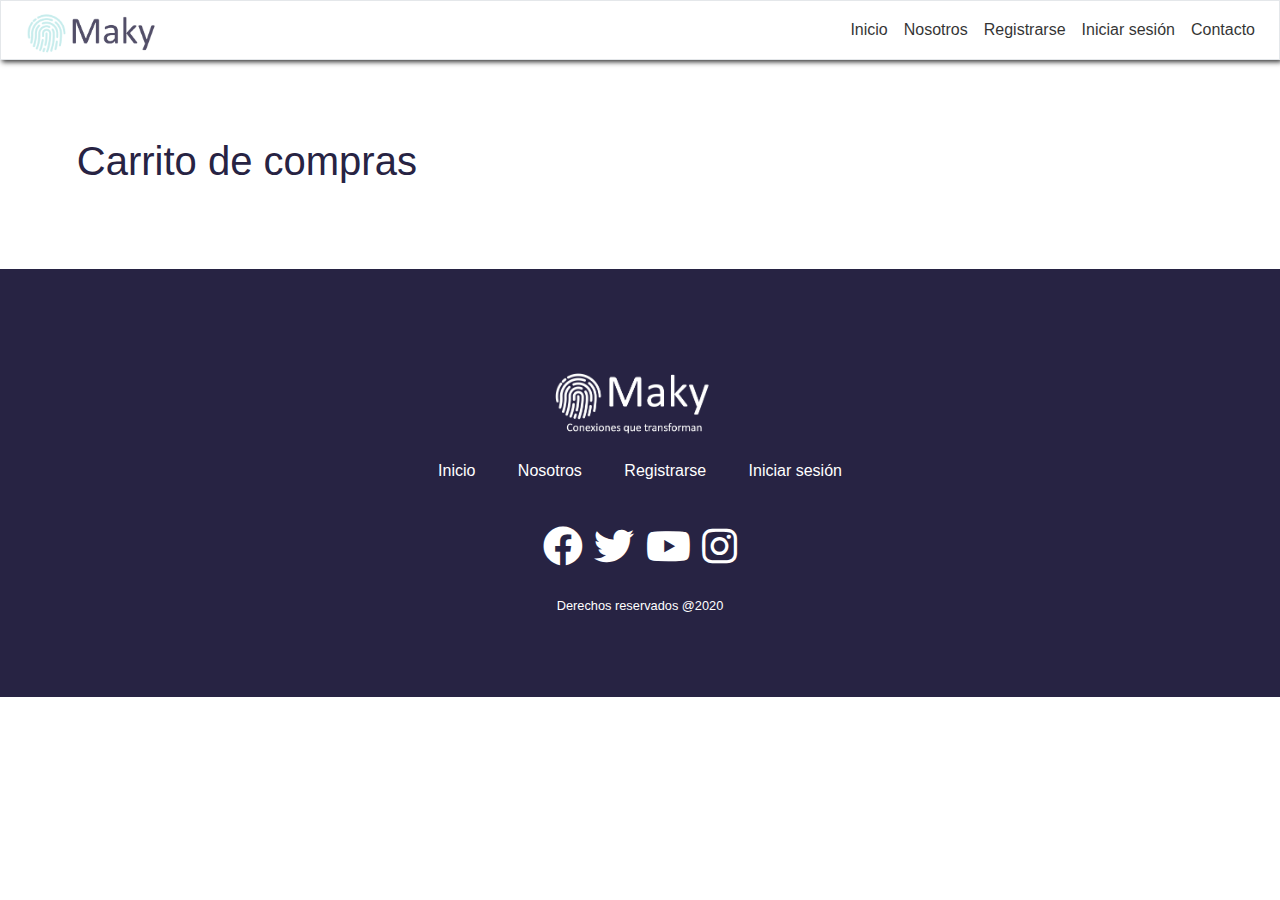
==== cart.html @ 9ec980ee "cambios 15:14" ====
<!DOCTYPE html>
<html lang="en">

<head>
    <meta charset="UTF-8">
    <meta name="viewport" content="width=device-width, initial-scale=1.0">
    <link rel="icon" type="image/gif" href="./assets/Logo/ilustracion_Color.png" size="16x16">
    <title>Carrito </title>
    <link rel="stylesheet" href="./assets/css/carrito.css">
    <link href="assets/css/header.css" rel="stylesheet" />
    <link href="assets/css/main.css" rel="stylesheet" />
    <link href="assets/css/footer.css" rel="stylesheet" />
    <link rel="stylesheet" href="https://use.fontawesome.com/releases/v5.14.0/css/all.css">

    <link rel="stylesheet" href="https://stackpath.bootstrapcdn.com/bootstrap/4.5.2/css/bootstrap.min.css"
        integrity="sha384-JcKb8q3iqJ61gNV9KGb8thSsNjpSL0n8PARn9HuZOnIxN0hoP+VmmDGMN5t9UJ0Z" crossorigin="anonymous">
</head>

<body>

    <!----------------------------- Inicio cabecera ------------------------------------->
    <header class="header">
        <nav class="navbar navbar-expand-lg navbar-light border border-bottom">
            <a class="navbar-brand" href="#">
                <img src="./assets/Logo/logoNavBar.png" alt="Logo Maki" id="navBarLogo">
            </a>
            <button class="navbar-toggler" type="button" data-toggle="collapse" data-target="#navbarSupportedContent"
                aria-controls="navbarSupportedContent" aria-expanded="false" aria-label="Toggle navigation">
                <span class="navbar-toggler-icon bg-light"></span>
            </button>

            <div class="collapse navbar-collapse" id="navbarSupportedContent">
                <ul class="navbar-nav ml-auto">
                    <li class="nav-item">
                        <a class="nav-link" href="index.html">Inicio</a>
                    </li>
                    <li class="nav-item">
                        <a class="nav-link" href="#">Nosotros</a>
                    </li>
                    <li class="nav-item">
                        <a class="nav-link" href="#">Registrarse</a>
                    </li>
                    <li class="nav-item">
                        <a class="nav-link" href="#">Iniciar sesión</a>
                    </li>
                    <li class="nav-item">
                        <a class="nav-link" href="#footer">Contacto</a>
                    </li>
                </ul>
            </div>
        </nav>
    </header>

    <!------------------------------- Fin cabecera -------------------------------------->

    <!-------------------------------- Inicio Main  ------------------------------------->
    <main>

        <!-------------------------------- Carrito ------------------------------------->

        <h1 class="h1 headerText">Carrito de compras</h1>
        <!-------------------------------- Carrito------------------------------------->

    </main>
    <!-------------------------------- Fin Main  ------------------------------------->

    <!------------------------------ Inicio Footer ----------------------------------->
    <footer id="footer" class="footer my-5">
        <div class="container">
            <img src="./assets/Logo/logoMakyBlanco.png" alt="logo" class="logo-brand" height="100px" width="auto">
            <ul class="list-inline">
                <li class="list-inline-item footer-menu"><a href="index.html"> Inicio</a></li>
                <li class="list-inline-item footer-menu"><a href="#"> Nosotros </a></li>
                <li class="list-inline-item footer-menu"><a href="#"> Registrarse</a></li>
                <li class="list-inline-item footer-menu"><a href="#"> Iniciar sesión</a></li>
            </ul>
            <ul class="list-unstyled list-inline mt-4">
                <li class="footer-icon">
                    <a href="#"><i class="fab fa-facebook"></i></a>
                    <a href="#"><i class="fab fa-twitter"></i></a>
                    <a href="#"><i class="fab fa-youtube"></i></a>
                    <a href="#"><i class="fab fa-instagram"></i></a>
                </li>
            </ul>
            <small>
                Derechos reservados @2020
            </small>
        </div>
    </footer>
    <!------------------------------ Inicio Footer ----------------------------------->


    <script src="https://code.jquery.com/jquery-3.5.1.slim.min.js"
        integrity="sha384-DfXdz2htPH0lsSSs5nCTpuj/zy4C+OGpamoFVy38MVBnE+IbbVYUew+OrCXaRkfj" crossorigin="anonymous">
        </script>
    <script src="https://cdn.jsdelivr.net/npm/popper.js@1.16.1/dist/umd/popper.min.js"
        integrity="sha384-9/reFTGAW83EW2RDu2S0VKaIzap3H66lZH81PoYlFhbGU+6BZp6G7niu735Sk7lN" crossorigin="anonymous">
        </script>
    <script src="https://stackpath.bootstrapcdn.com/bootstrap/4.5.2/js/bootstrap.min.js"
        integrity="sha384-B4gt1jrGC7Jh4AgTPSdUtOBvfO8shuf57BaghqFfPlYxofvL8/KUEfYiJOMMV+rV" crossorigin="anonymous">
        </script>
</body>



</html>
---- assets/css/carrito.css ----
.headerText {
  color: #272343 !important; }

/*# sourceMappingURL=carrito.css.map */
---- assets/css/header.css ----
body{
    height: 100%;
    margin: 0;
    padding: 0;
    box-sizing: border-box;
}

.navbar{
    box-shadow: 2px 2px 5px #000;
    opacity: 0.8;
}
.navbar-nav a{
    color: #000000 !important;
}

.navbar a:hover{
    background-color: #E3F6F5;
}


.navbar-toggler{
    font-size: 30px; 
}
.navbar-toggler:focus{
    outline: none;
}

#navBarLogo{
       height: 80px;
            width: auto;
           object-fit: cover;
           margin: -20px -20px -30px 0px;
}
---- assets/css/main.css ----
@import url('https://fonts.googleapis.com/css?family=Numans');

* {
    margin: 0;
    padding: 0;
    font-family: 'Segoe UI', Tahoma, Geneva, Verdana, sans-serif;
    box-sizing: border-box;
    margin: 0px;
}
main {
    margin: 4vw;
    padding: 2vw;
}
ul{
    color: white;
}

/*Estilos del POP-UP del LOGIN*/
.container{
height: auto;
align-content: center;
}


.card2{
height: 370px;
margin-top: auto;
margin-bottom: auto;
width: 275px;
background-color: rgba(0, 0, 0, 0.329) !important;
}

.social_icon span{
font-size: 45px;
margin-left: 10px;
color: #FFC312;
}

.social_icon span:hover{
color: white;
cursor: pointer;
}

.card-header h3{
color: white;
}

.social_icon{
position: absolute;
right: 70px;
top: -10px;
}

.input-group-prepend span{
width: 50px;
background-color: #FFC312;
color: black;
border:0 !important;
}

input:focus{
outline: 0 0 0 0  !important;
box-shadow: 0 0 0 0 !important;

}

.remember{
color: white;
}

.remember input
{
width: 20px;
height: 20px;
margin-left: 15px;
margin-right: 5px;
}

.login_btn{
color: black;
background-color: #FFC312;
width: 100px;
}

.login_btn:hover{
color: black;
background-color: white;
}

.links{
color: white;
}

.links a{
margin-left: 4px;
}
---- assets/css/footer.css ----
body{
    height: 100%;
    margin: 0;
    padding: 0;
    box-sizing: border-box;
}
/***********Footer**************/


.footer img{
    cursor: pointer;
}
.footer{
    background: #272343 !important;
    padding: 80px 0;
    text-align: center;
    color: #fff;
}

    .footer .list-inline a{
        color: #fff;
        text-decoration: none;
    }
    .footer .list-inline a:hover{
        color: #1a1a1a;
        background-color: #BAE8E8;
    }

    .footer .list-inline .list-inline-item{
        padding: 10px 15px;
    }
    
    .footer-icon{
        font-size: 40px;
        margin:0px 20px;
    }    
    .footer-icon a .fab{
        background-color: #272343;
    }
    .footer-icon a .fab:hover{
        background-color: #fff;
        color: #272343;
    }
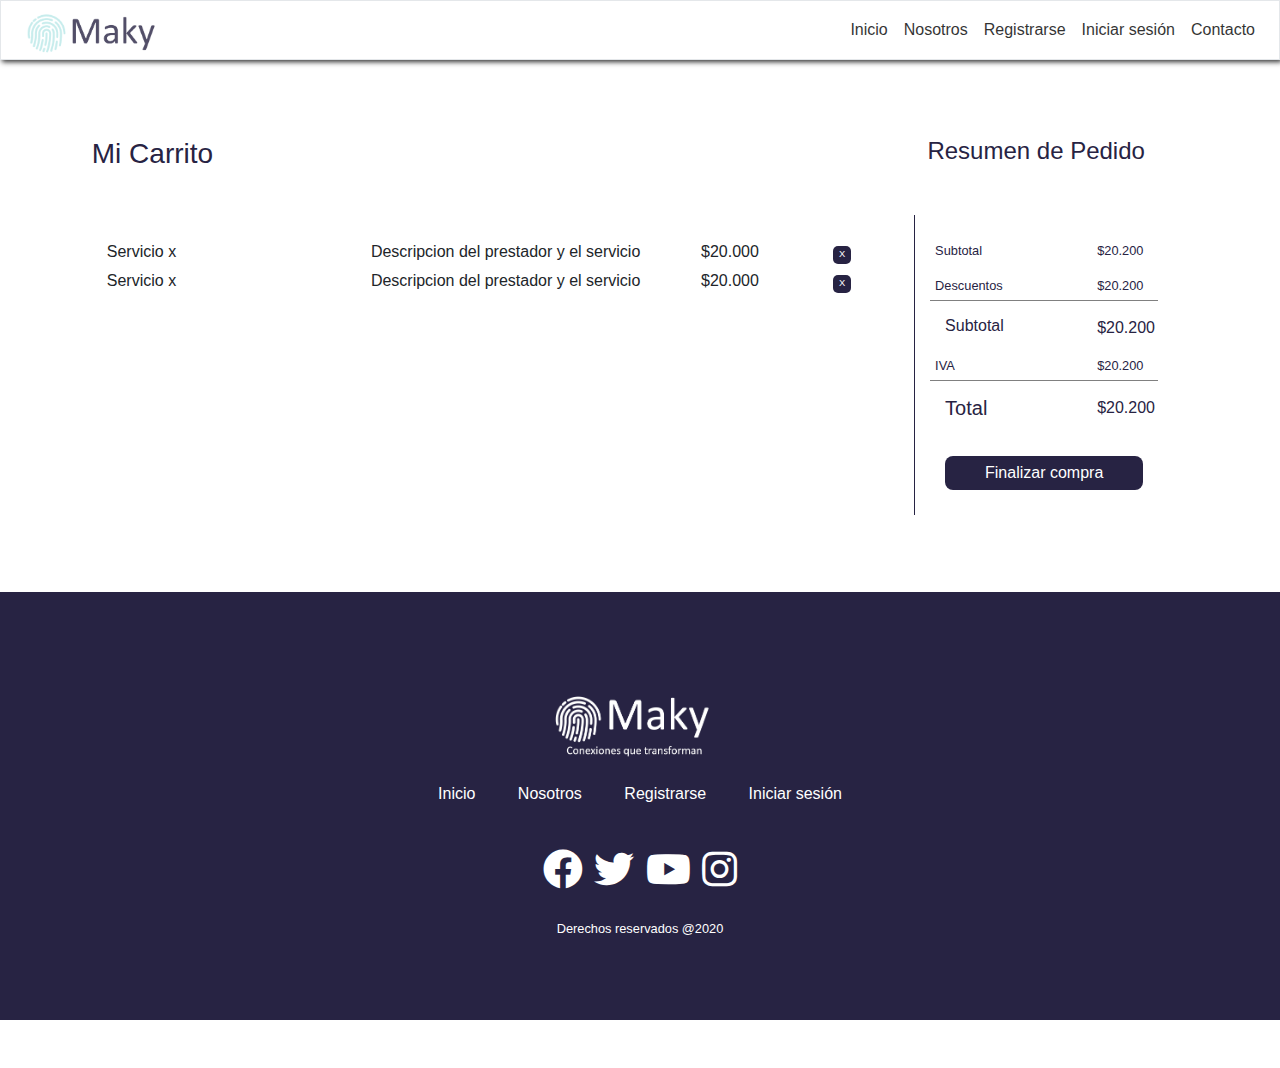
==== commit 3073c6a1: "diseño carrito de compras terminado" ====
--- a/cart.html
+++ b/cart.html
@@ -4,7 +4,7 @@
 <head>
     <meta charset="UTF-8">
     <meta name="viewport" content="width=device-width, initial-scale=1.0">
-    <link rel="icon" type="image/gif" href="./assets/Logo/ilustracion_Color.png" size="16x16">
+    <link rel="icon" type="image/gif" href="./assets/Logo/Favicon.png">
     <title>Carrito </title>
     <link rel="stylesheet" href="./assets/css/carrito.css">
     <link href="assets/css/header.css" rel="stylesheet" />
@@ -58,7 +58,80 @@
 
         <!-------------------------------- Carrito ------------------------------------->
 
-        <h1 class="h1 headerText">Carrito de compras</h1>
+ 
+        <div class="container-fluid row">
+            <div id="principal" class=" col-md-9">
+                <h2 class="h3 myText" id="titulo1">Mi Carrito</h2>
+                <div class="container serviceslist">
+                    <div class="row servicioEnLista">
+                        <div class="col-9 col-md-4">
+                            Servicio x
+                        </div>
+                        <div class="col-5 d-none d-md-inline">
+                            Descripcion del prestador y el servicio
+                        </div>
+                        <div class="col-2">
+                            $20.000
+                        </div>
+                        <div class="col-1">
+                            <button class="deleteItem">X</button>
+                        </div>
+                    </div>
+                    <div class="row servicioEnLista">
+                        <div class="col-9 col-md-4">
+                            Servicio x
+                        </div>
+                        <div class="col-5 d-none d-md-inline">
+                            Descripcion del prestador y el servicio
+                        </div>
+                        <div class="col-2">
+                            $20.000
+                        </div>
+                        <div class="col-1">
+                            <button class="deleteItem ">X</button>
+                        </div>
+                    </div>
+                </div>
+            </div>
+            
+            <aside class=" col-md-3" >
+                <h2 class="h4 text-center myText" id="titulo2">Resumen de Pedido</h2>
+                <div id="cartSummary" class="myText container">
+                    <div class="row">
+                        <p class="myText mylist small col-8">Subtotal</p>
+                        <p class="myText  small col-4">$20.200</p>
+                    </div>
+                    <div class="row lastInList">
+                        <p class="myText mylist small col-8">Descuentos</p>
+                        <p class="myText small col-4">$20.200</p>
+
+                    </div>
+            
+                    <div class="row firstInList">
+                        <h4 class="h6 myText col-8"> Subtotal</h4>
+                        <p class="myText  col-4">$20.200</p>
+                    </div>
+                    <div class="row lastInList">
+                        <p class="myText mylist small col-8">IVA</p>
+                        <p class="myText  small  col-4 ">$20.200</p>
+                    </div>
+                    <div class="row firstInList">
+                        <h4 class="h5 myText col-8"> Total</h4>
+                        <p class="myText   col-4">$20.200</p>
+                    </div>
+                    
+                    
+                    
+                    
+                    
+                    
+                    
+                    <button class="justify-content-center" id="checkOutbtn"> Finalizar compra</button>
+                </div>
+                
+            </aside>
+    </div>
+
         <!-------------------------------- Carrito------------------------------------->
 
     </main>
--- a/assets/css/carrito.css
+++ b/assets/css/carrito.css
@@ -1,4 +1,54 @@
-.headerText {
+.myText {
   color: #272343 !important; }
 
+#titulo1, #titulo2 {
+  margin-bottom: 30px; }
+
+@media screen and (max-width: 1100px) {
+  #titulo1, #titulo2 {
+    margin-bottom: 0px; } }
+.deleteItem {
+  width: 18px;
+  height: 18px;
+  background-color: #272343;
+  color: white;
+  border-radius: 5px;
+  border: none;
+  font-size: 7pt; }
+
+.servicioEnLista {
+  margin-top: 5px; }
+
+.serviceslist {
+  padding-top: 35px; }
+
+aside h2 {
+  padding-bottom: 20px; }
+aside .mylist {
+  padding-left: 5px; }
+
+#checkOutbtn {
+  background-color: #272343;
+  color: white;
+  padding: 5px 20px 5px 20px;
+  border-radius: 8px;
+  border: none;
+  margin-top: 20px;
+  width: 100%;
+  font-weight: 100; }
+
+#cartSummary {
+  border-left: #272343 0.5px solid;
+  height: 300px;
+  padding-left: 30px; }
+  #cartSummary .lastInList {
+    border-bottom: gray 0.5px solid;
+    height: 25px; }
+  #cartSummary .firstInList {
+    padding-top: 15px; }
+
+@media screen and (max-width: 766px) {
+  #cartSummary {
+    border: none; } }
+
 /*# sourceMappingURL=carrito.css.map */
--- a/assets/css/main.css
+++ b/assets/css/main.css
@@ -23,11 +23,11 @@
 
 
 .card2{
-height: 370px;
 margin-top: auto;
 margin-bottom: auto;
 width: 275px;
 background-color: rgba(0, 0, 0, 0.329) !important;
+z-index: 2;
 }
 
 .social_icon span{
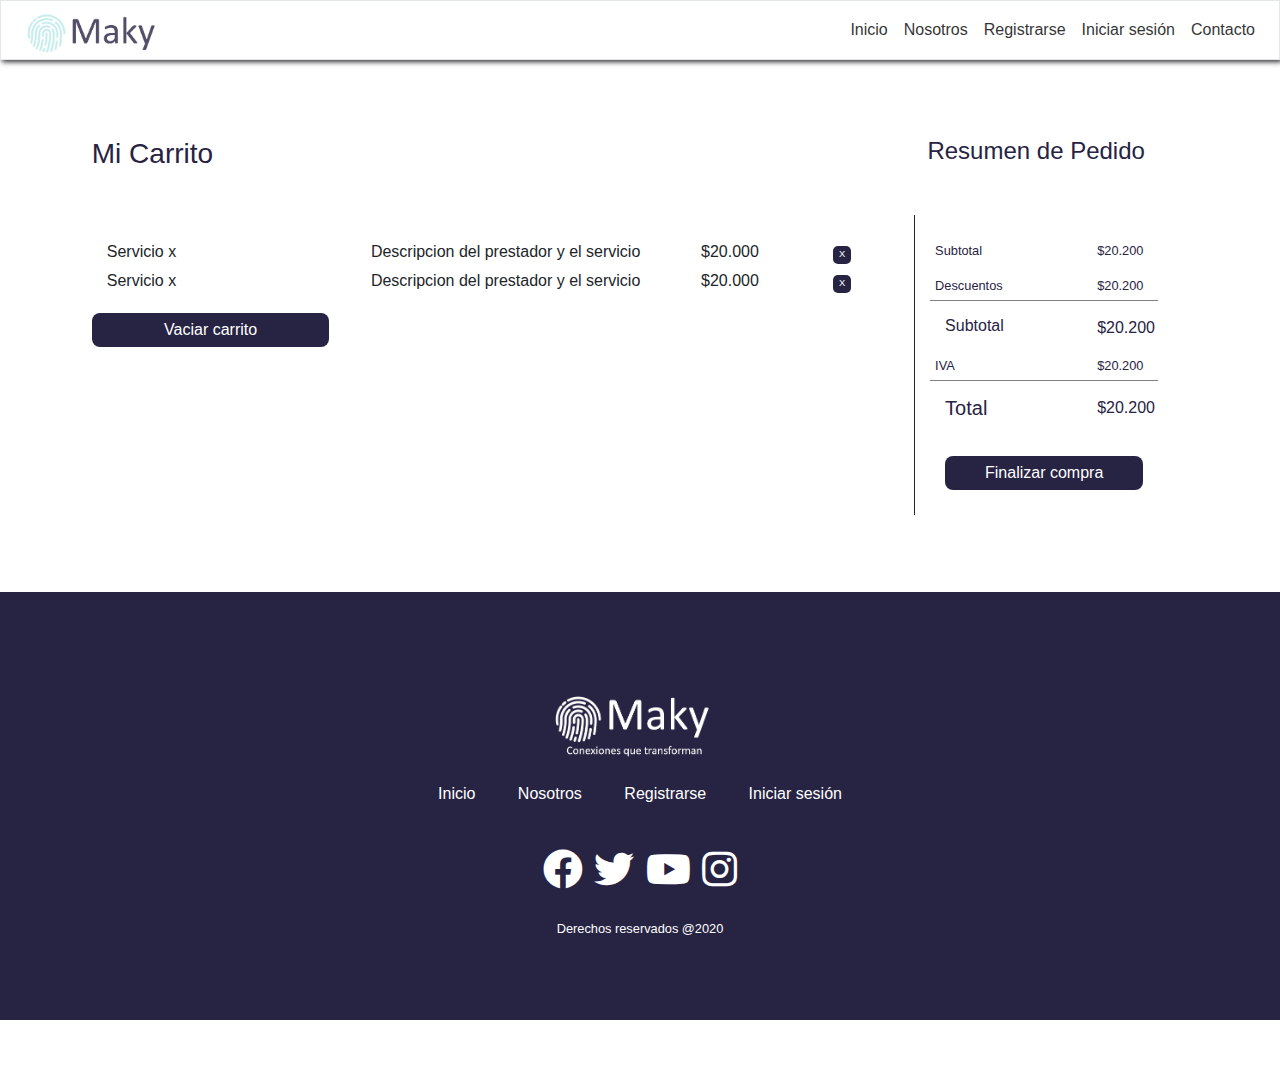
==== commit b3495393: "adjustments to cart design" ====
--- a/cart.html
+++ b/cart.html
@@ -58,11 +58,18 @@
 
         <!-------------------------------- Carrito ------------------------------------->
 
- 
+
         <div class="container-fluid row">
+
             <div id="principal" class=" col-md-9">
                 <h2 class="h3 myText" id="titulo1">Mi Carrito</h2>
-                <div class="container serviceslist">
+                <div class="d-none " id="emptyCart">
+                    <img src="./assets/img/sad.png" alt="" width="100px" height="auto">
+                    <p>El carrito está vacío</p>
+                    
+                    <a href="index.html">Seguir comprando</a>
+                </div>
+                <div class="container serviceslist" id="cartItems">
                     <div class="row servicioEnLista">
                         <div class="col-9 col-md-4">
                             Servicio x
@@ -92,9 +99,10 @@
                         </div>
                     </div>
                 </div>
+                <button class="justify-content-center" id="clearCart" onclick="clearCart()"> Vaciar carrito</button>
             </div>
-            
-            <aside class=" col-md-3" >
+
+            <aside class=" col-md-3">
                 <h2 class="h4 text-center myText" id="titulo2">Resumen de Pedido</h2>
                 <div id="cartSummary" class="myText container">
                     <div class="row">
@@ -106,7 +114,7 @@
                         <p class="myText small col-4">$20.200</p>
 
                     </div>
-            
+
                     <div class="row firstInList">
                         <h4 class="h6 myText col-8"> Subtotal</h4>
                         <p class="myText  col-4">$20.200</p>
@@ -119,18 +127,18 @@
                         <h4 class="h5 myText col-8"> Total</h4>
                         <p class="myText   col-4">$20.200</p>
                     </div>
-                    
-                    
-                    
-                    
-                    
-                    
-                    
+
+
+
+
+
+
+
                     <button class="justify-content-center" id="checkOutbtn"> Finalizar compra</button>
                 </div>
-                
+
             </aside>
-    </div>
+        </div>
 
         <!-------------------------------- Carrito------------------------------------->
 
@@ -161,7 +169,7 @@
         </div>
     </footer>
     <!------------------------------ Inicio Footer ----------------------------------->
-
+    <script src="./assets/js/script.js"></script>
 
     <script src="https://code.jquery.com/jquery-3.5.1.slim.min.js"
         integrity="sha384-DfXdz2htPH0lsSSs5nCTpuj/zy4C+OGpamoFVy38MVBnE+IbbVYUew+OrCXaRkfj" crossorigin="anonymous">
--- a/assets/css/carrito.css
+++ b/assets/css/carrito.css
@@ -50,5 +50,18 @@
 @media screen and (max-width: 766px) {
   #cartSummary {
     border: none; } }
+#clearCart {
+  background-color: #272343;
+  color: white;
+  padding: 5px 20px 5px 20px;
+  border-radius: 8px;
+  border: none;
+  margin-top: 20px;
+  width: 30%;
+  font-weight: 100; }
+
+#clearCart:hover, #checkOutbtn:hover {
+  background-color: #BAE8E8;
+  color: #272343; }
 
 /*# sourceMappingURL=carrito.css.map */
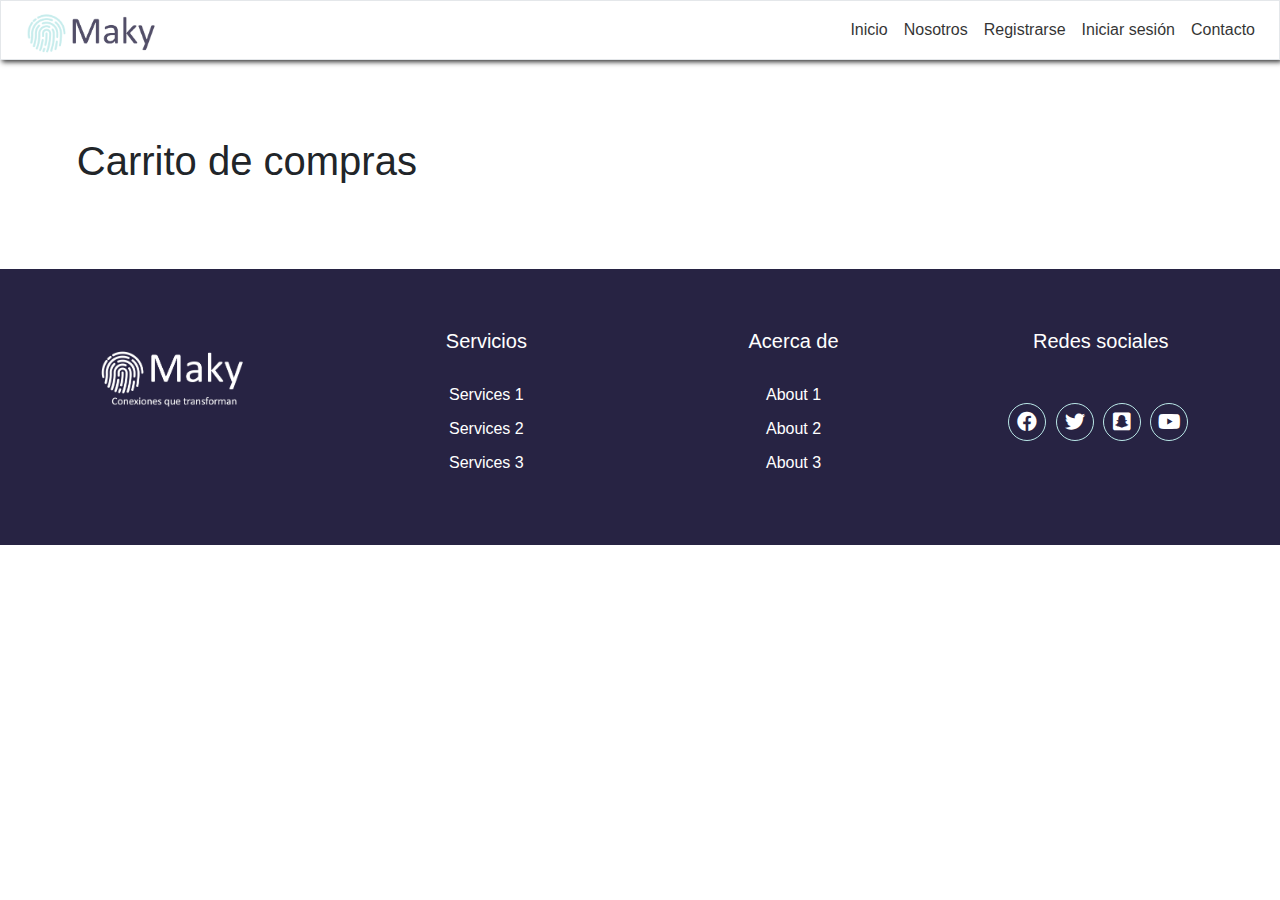
==== commit f0f57028: "cambios en el main" ====
--- a/cart.html
+++ b/cart.html
@@ -4,7 +4,7 @@
 <head>
     <meta charset="UTF-8">
     <meta name="viewport" content="width=device-width, initial-scale=1.0">
-    <link rel="icon" type="image/gif" href="./assets/Logo/Favicon.png">
+    <link rel="icon" type="image/gif" href="./assets/Logo/ilustracion_Color.png" size="16x16">
     <title>Carrito </title>
     <link rel="stylesheet" href="./assets/css/carrito.css">
     <link href="assets/css/header.css" rel="stylesheet" />
@@ -35,7 +35,7 @@
                         <a class="nav-link" href="index.html">Inicio</a>
                     </li>
                     <li class="nav-item">
-                        <a class="nav-link" href="#">Nosotros</a>
+                        <a class="nav-link" href="index.html #nosotros">Nosotros</a>
                     </li>
                     <li class="nav-item">
                         <a class="nav-link" href="#">Registrarse</a>
@@ -58,118 +58,41 @@
 
         <!-------------------------------- Carrito ------------------------------------->
 
-
-        <div class="container-fluid row">
-
-            <div id="principal" class=" col-md-9">
-                <h2 class="h3 myText" id="titulo1">Mi Carrito</h2>
-                <div class="d-none " id="emptyCart">
-                    <img src="./assets/img/sad.png" alt="" width="100px" height="auto">
-                    <p>El carrito está vacío</p>
-                    
-                    <a href="index.html">Seguir comprando</a>
-                </div>
-                <div class="container serviceslist" id="cartItems">
-                    <div class="row servicioEnLista">
-                        <div class="col-9 col-md-4">
-                            Servicio x
-                        </div>
-                        <div class="col-5 d-none d-md-inline">
-                            Descripcion del prestador y el servicio
-                        </div>
-                        <div class="col-2">
-                            $20.000
-                        </div>
-                        <div class="col-1">
-                            <button class="deleteItem">X</button>
-                        </div>
-                    </div>
-                    <div class="row servicioEnLista">
-                        <div class="col-9 col-md-4">
-                            Servicio x
-                        </div>
-                        <div class="col-5 d-none d-md-inline">
-                            Descripcion del prestador y el servicio
-                        </div>
-                        <div class="col-2">
-                            $20.000
-                        </div>
-                        <div class="col-1">
-                            <button class="deleteItem ">X</button>
-                        </div>
-                    </div>
-                </div>
-                <button class="justify-content-center" id="clearCart" onclick="clearCart()"> Vaciar carrito</button>
-            </div>
-
-            <aside class=" col-md-3">
-                <h2 class="h4 text-center myText" id="titulo2">Resumen de Pedido</h2>
-                <div id="cartSummary" class="myText container">
-                    <div class="row">
-                        <p class="myText mylist small col-8">Subtotal</p>
-                        <p class="myText  small col-4">$20.200</p>
-                    </div>
-                    <div class="row lastInList">
-                        <p class="myText mylist small col-8">Descuentos</p>
-                        <p class="myText small col-4">$20.200</p>
-
-                    </div>
-
-                    <div class="row firstInList">
-                        <h4 class="h6 myText col-8"> Subtotal</h4>
-                        <p class="myText  col-4">$20.200</p>
-                    </div>
-                    <div class="row lastInList">
-                        <p class="myText mylist small col-8">IVA</p>
-                        <p class="myText  small  col-4 ">$20.200</p>
-                    </div>
-                    <div class="row firstInList">
-                        <h4 class="h5 myText col-8"> Total</h4>
-                        <p class="myText   col-4">$20.200</p>
-                    </div>
-
-
-
-
-
-
-
-                    <button class="justify-content-center" id="checkOutbtn"> Finalizar compra</button>
-                </div>
-
-            </aside>
-        </div>
-
+        <h1 class="h1 headerText">Carrito de compras</h1>
         <!-------------------------------- Carrito------------------------------------->
 
     </main>
     <!-------------------------------- Fin Main  ------------------------------------->
 
     <!------------------------------ Inicio Footer ----------------------------------->
-    <footer id="footer" class="footer my-5">
-        <div class="container">
-            <img src="./assets/Logo/logoMakyBlanco.png" alt="logo" class="logo-brand" height="100px" width="auto">
-            <ul class="list-inline">
-                <li class="list-inline-item footer-menu"><a href="index.html"> Inicio</a></li>
-                <li class="list-inline-item footer-menu"><a href="#"> Nosotros </a></li>
-                <li class="list-inline-item footer-menu"><a href="#"> Registrarse</a></li>
-                <li class="list-inline-item footer-menu"><a href="#"> Iniciar sesión</a></li>
-            </ul>
-            <ul class="list-unstyled list-inline mt-4">
-                <li class="footer-icon">
-                    <a href="#"><i class="fab fa-facebook"></i></a>
-                    <a href="#"><i class="fab fa-twitter"></i></a>
-                    <a href="#"><i class="fab fa-youtube"></i></a>
-                    <a href="#"><i class="fab fa-instagram"></i></a>
-                </li>
-            </ul>
-            <small>
-                Derechos reservados @2020
-            </small>
+    <footer class="footer" id="footer">
+        <div class="partFooter">
+            <img src="./assets/Logo/logoMakyBlanco.png" alt="">
+        </div>
+        <div class="partFooter">
+            <h4>Servicios</h4>
+            <a href="#">Services 1 </a>
+            <a href="#">Services 2 </a>
+            <a href="#">Services 3 </a>
+        </div>
+        <div class="partFooter">
+            <h4>Acerca de </h4>
+            <a href="#">About 1 </a>
+            <a href="#">About 2 </a>
+            <a href="#">About 3 </a>
+        </div>
+        <div class="partFooter">
+            <h4>Redes sociales</h4>
+            <div class="social-media">
+                <i class="fab fa-facebook"></i>
+                <i class="fab fa-twitter"></i>
+                <i class="fab fa-snapchat-square"></i>
+                <i class="fab fa-youtube"></i>
+            </div>
         </div>
     </footer>
     <!------------------------------ Inicio Footer ----------------------------------->
-    <script src="./assets/js/script.js"></script>
+
 
     <script src="https://code.jquery.com/jquery-3.5.1.slim.min.js"
         integrity="sha384-DfXdz2htPH0lsSSs5nCTpuj/zy4C+OGpamoFVy38MVBnE+IbbVYUew+OrCXaRkfj" crossorigin="anonymous">
--- a/assets/css/main.css
+++ b/assets/css/main.css
@@ -93,4 +93,212 @@
 
 .links a{
 margin-left: 4px;
+}
+
+
+/* ---------------------------------------------------------------------------------------------------- */
+
+
+/* Seccion 1 */
+.head{
+    background-image: linear-gradient(to top,  rgba(39,35,67,0.6)  100%, #BAE8E8 50%),
+    url(../scr/home-office.jpg);
+    background-repeat: no-repeat;
+    background-size: cover;
+    background-attachment: fixed;
+    background-position: center;
+
+    height: 500px;
+    padding: 10px;
+    text-align: center;
+    display: flex;
+    justify-content: center;
+    align-items: center;
+    flex-direction: column;
+}
+    .titulo{
+        font-size: 60px;
+        margin-bottom: 25px;
+        color: #ffffff;
+    }
+    .copy{
+        font-weight: 300;
+        font-size: 25px;
+        color: #ffffff;
+    }
+
+
+
+/* seccion 2*/
+/* Nuestro servicio */
+.subtitulo{
+    text-align: center;
+    font-weight: 300;
+    color: #272343;
+    margin-bottom: 20px;
+    font-size: 40px;
+}
+.contenedor-servicio{
+    display: flex;
+    flex-direction: column;
+    flex-wrap: wrap;
+    justify-content: center;
+    overflow: hidden;
+}
+.servicio > h3{
+    font-weight: 300;
+    color: #272343;
+    margin-bottom: 20px;
+    font-size: 40px;
+}
+
+.checklist-servicio{
+    display: flex;
+    justify-content: space-between;
+    flex-wrap: wrap;
+
+}
+.services{
+    margin-bottom: 20px;
+    width: 33%;
+    padding: 5px;
+
+}
+    .n-services{
+        color: #272343;
+        margin-bottom: 7px;
+    }
+        .number{
+            display: inline-block;
+            background: linear-gradient(to top, #09203f 0%, #537895 100%);
+            width: 30px;
+            height: 30px;
+            text-align: center;
+            border-radius: 50%;
+            font-weight: 700;
+            line-height: 30px;
+            color: #fff;
+            margin-right: 5px;
+        }
+
+    .servicio a{
+        margin:28px 0 0 0;
+        padding: 12px 0;
+        width: 130px;
+        display: inline-block;
+        background: #272343;
+        text-align: center;
+        text-decoration: none;
+        color: #fff;
+        font-weight: 300;
+        text-transform: uppercase;
+        font-size: 14px;
+        border-radius: 5px;
+        box-shadow: 0 8px 32px rgba(186, 232, 232, 0.46);
+    }
+        .servicio a:hover{
+            background: #BAE8E8;
+            text-decoration: none;
+            color: #1a1a1a;
+        }
+
+
+/* Categorias de servicios profesionales */
+
+.categoria{
+    width: 100%;
+    background-color: #ffffff;
+    box-shadow: 2px 2px 5px #000;
+    opacity: 0.8;
+    border-radius: 10px;
+    overflow: hidden;
+    flex-wrap: wrap;
+}
+    .servi-fila{
+        display: flex;
+        justify-content: space-around;
+        padding: 10px 0;
+    }
+        .servi-item{
+            padding: 10px;
+            width: auto;
+            
+            display: flex;
+            flex-direction: column;
+            justify-content: center;
+            
+        }
+            .servi-item a{
+                padding: 10px;
+                text-align: center;
+                text-decoration: none;
+            }
+            .servi-item p{
+                padding: 5px;
+                text-align: center;
+            }
+        
+        .servi-item:hover{
+            background-color: #E3F6F5;
+        }
+
+/* Miembros */
+.cards{
+    width: 100%;
+    margin:auto;
+    display: flex;
+    flex-wrap: wrap;
+    justify-content: space-around;
+    overflow: hidden;
+}       
+    .card{
+        margin: 20px 0;
+        width: 30%;
+        height: 250px;
+        text-align: center;
+        padding: 20px;
+        box-shadow: 0px 0px 4px rgba(52, 73,94, 0.84);
+        display: flex;
+        flex-wrap: wrap;
+        justify-content: center;
+        align-items: center;
+    }
+        .card a{
+            text-decoration: none; 
+            color: rgba(52, 73,94, 0.84);
+        
+        }
+
+
+
+
+@media screen and (max-width:800px){
+    .card{
+        width: 45%;
+    }
+    
+    .servicio{
+        text-align: center;
+    }    
+    .contenedor-servicio{
+        align-items: center;
+    }
+    .categoria{
+        width: 100%;
+        flex-direction: column;
+        
+    }
+    .servi-fila{
+        width: auto;
+        flex-wrap: wrap;
+    }
+    
+    .checklist-servicio{
+        width: 100%;
+        align-items: center;
+        flex-direction: column;
+    }
+    .services{
+        width: 60%;
+    }
 }--- a/assets/css/footer.css
+++ b/assets/css/footer.css
@@ -4,46 +4,109 @@
     padding: 0;
     box-sizing: border-box;
 }
+
+
 /***********Footer**************/
-
 
 .footer img{
     cursor: pointer;
 }
+
+
 .footer{
-    background: #272343 !important;
-    padding: 80px 0;
-    text-align: center;
-    color: #fff;
+    background: #272343;
+    padding: 60px 0;
+    overflow: hidden;
+    display: flex;
+    flex-wrap: wrap;
+    justify-content: space-evenly;
+    margin: auto;
+}
+    .partFooter{
+        width: 20%;
+        text-align: center;
+    }
+        .partFooter h4{
+            color: #ffffff;
+            font-size: 20px;
+            font-weight: 300;
+            margin-bottom: 30px;
+        }
+        .partFooter a{
+            display: block;
+            text-decoration: none;
+            color: #ffffff;
+            font-weight: 300;
+            transition: color 0.3s ease-in-out;
+            margin-bottom: 10px;
+        }
+        .partFooter a:hover{
+            color: #BAE8E8;
+            text-decoration: none;
+        }
+
+        .partFooter img{
+            width: 70%;
+        }
+
+        .social-media i{
+            font-size: 20px;
+            display: inline-block;
+            color: #ffffff;
+            border: 1px solid #BAE8E8;
+            border-radius: 50%;
+            width: 38px;
+            height: 38px;
+            line-height: 36px;
+            cursor: pointer;
+            margin-top: 20px;
+            text-align: center;
+            transition: all ease-in-out 0.3s;
+            margin-right: 5px;
+        }
+        .social-media i:hover{
+            color: #fff;
+            background: #BAE8E8; 
+            border-color: #BAE8E8;
+        }
+
+
+
+
+/* Web Responsive */
+
+@media screen and (max-width:800px){
+    .footer{
+        justify-content: space-evenly;
+    }
+        .partFooter{
+            width: 40%;
+            margin-bottom: 40px;
+        }
+    .titulo{
+        font-size: 45px;       
+    }
 }
 
-    .footer .list-inline a{
-        color: #fff;
-        text-decoration: none;
-    }
-    .footer .list-inline a:hover{
-        color: #1a1a1a;
-        background-color: #BAE8E8;
+@media screen and (max-width:600px){
+     /* footer */
+    .partFooter{
+        width: 95%;
+        margin-bottom: 40px;
     }
 
-    .footer .list-inline .list-inline-item{
-        padding: 10px 15px;
-    }
-    
-    .footer-icon{
-        font-size: 40px;
-        margin:0px 20px;
-    }    
-    .footer-icon a .fab{
-        background-color: #272343;
-    }
-    .footer-icon a .fab:hover{
-        background-color: #fff;
-        color: #272343;
-    }
+
+}
 
 
 
 
 
 
+
+
+
+
+
+
+
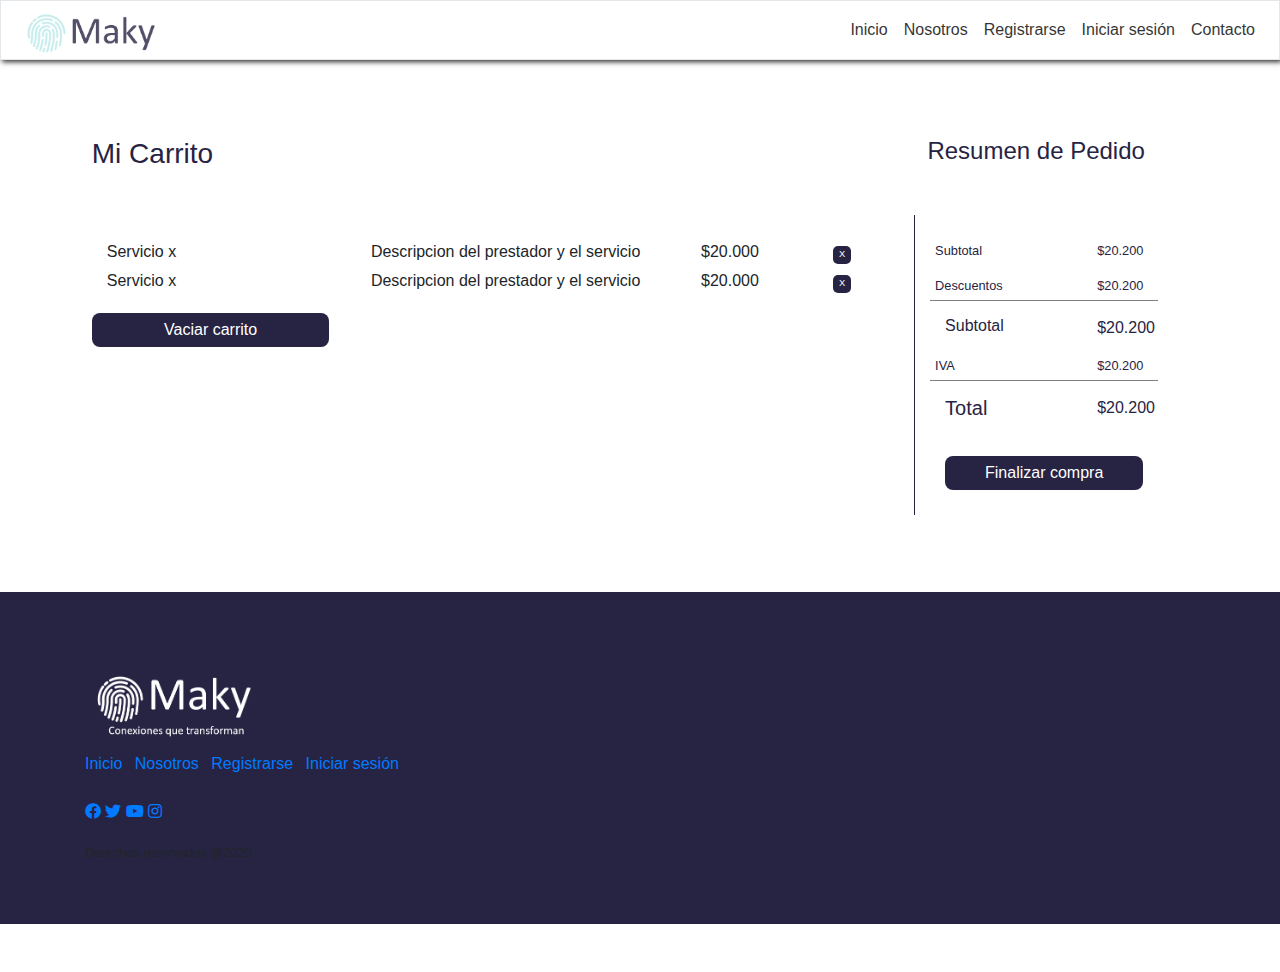
==== commit 75a1a082: "adjustments to cart design" ====
--- a/cart.html
+++ b/cart.html
@@ -4,7 +4,7 @@
 <head>
     <meta charset="UTF-8">
     <meta name="viewport" content="width=device-width, initial-scale=1.0">
-    <link rel="icon" type="image/gif" href="./assets/Logo/ilustracion_Color.png" size="16x16">
+    <link rel="icon" type="image/gif" href="./assets/Logo/Favicon.png">
     <title>Carrito </title>
     <link rel="stylesheet" href="./assets/css/carrito.css">
     <link href="assets/css/header.css" rel="stylesheet" />
@@ -35,7 +35,7 @@
                         <a class="nav-link" href="index.html">Inicio</a>
                     </li>
                     <li class="nav-item">
-                        <a class="nav-link" href="index.html #nosotros">Nosotros</a>
+                        <a class="nav-link" href="#">Nosotros</a>
                     </li>
                     <li class="nav-item">
                         <a class="nav-link" href="#">Registrarse</a>
@@ -58,41 +58,118 @@
 
         <!-------------------------------- Carrito ------------------------------------->
 
-        <h1 class="h1 headerText">Carrito de compras</h1>
+
+        <div class="container-fluid row">
+
+            <div id="principal" class=" col-md-9">
+                <h2 class="h3 myText" id="titulo1">Mi Carrito</h2>
+                <div class="d-none " id="emptyCart">
+                    <img src="./assets/img/sad.png" alt="sadFlower" id="emptyCartImg">
+                    <p class="myText">El carrito está vacío</p>
+                    
+                    <a href="index.html" class="myText">Seguir comprando</a>
+                </div>
+                <div class="container serviceslist" id="cartItems">
+                    <div class="row servicioEnLista">
+                        <div class="col-9 col-md-4">
+                            Servicio x
+                        </div>
+                        <div class="col-5 d-none d-md-inline">
+                            Descripcion del prestador y el servicio
+                        </div>
+                        <div class="col-2">
+                            $20.000
+                        </div>
+                        <div class="col-1">
+                            <button class="deleteItem">X</button>
+                        </div>
+                    </div>
+                    <div class="row servicioEnLista">
+                        <div class="col-9 col-md-4">
+                            Servicio x
+                        </div>
+                        <div class="col-5 d-none d-md-inline">
+                            Descripcion del prestador y el servicio
+                        </div>
+                        <div class="col-2">
+                            $20.000
+                        </div>
+                        <div class="col-1">
+                            <button class="deleteItem ">X</button>
+                        </div>
+                    </div>
+                </div>
+                <button class="justify-content-center" id="clearCart" onclick="clearCart()"> Vaciar carrito</button>
+            </div>
+
+            <aside class=" col-md-3">
+                <h2 class="h4 text-center myText" id="titulo2">Resumen de Pedido</h2>
+                <div id="cartSummary" class="myText container">
+                    <div class="row">
+                        <p class="myText mylist small col-8">Subtotal</p>
+                        <p class="myText  small col-4">$20.200</p>
+                    </div>
+                    <div class="row lastInList">
+                        <p class="myText mylist small col-8">Descuentos</p>
+                        <p class="myText small col-4">$20.200</p>
+
+                    </div>
+
+                    <div class="row firstInList">
+                        <h4 class="h6 myText col-8"> Subtotal</h4>
+                        <p class="myText  col-4">$20.200</p>
+                    </div>
+                    <div class="row lastInList">
+                        <p class="myText mylist small col-8">IVA</p>
+                        <p class="myText  small  col-4 ">$20.200</p>
+                    </div>
+                    <div class="row firstInList">
+                        <h4 class="h5 myText col-8"> Total</h4>
+                        <p class="myText   col-4">$20.200</p>
+                    </div>
+
+
+
+
+
+
+
+                    <button class="justify-content-center" id="checkOutbtn"> Finalizar compra</button>
+                </div>
+
+            </aside>
+        </div>
+
         <!-------------------------------- Carrito------------------------------------->
 
     </main>
     <!-------------------------------- Fin Main  ------------------------------------->
 
     <!------------------------------ Inicio Footer ----------------------------------->
-    <footer class="footer" id="footer">
-        <div class="partFooter">
-            <img src="./assets/Logo/logoMakyBlanco.png" alt="">
-        </div>
-        <div class="partFooter">
-            <h4>Servicios</h4>
-            <a href="#">Services 1 </a>
-            <a href="#">Services 2 </a>
-            <a href="#">Services 3 </a>
-        </div>
-        <div class="partFooter">
-            <h4>Acerca de </h4>
-            <a href="#">About 1 </a>
-            <a href="#">About 2 </a>
-            <a href="#">About 3 </a>
-        </div>
-        <div class="partFooter">
-            <h4>Redes sociales</h4>
-            <div class="social-media">
-                <i class="fab fa-facebook"></i>
-                <i class="fab fa-twitter"></i>
-                <i class="fab fa-snapchat-square"></i>
-                <i class="fab fa-youtube"></i>
-            </div>
+    <footer id="footer" class="footer my-5">
+        <div class="container">
+            <img src="./assets/Logo/logoMakyBlanco.png" alt="logo" class="logo-brand" height="100px" width="auto">
+            <ul class="list-inline">
+                <li class="list-inline-item footer-menu"><a href="index.html"> Inicio</a></li>
+                <li class="list-inline-item footer-menu"><a href="#"> Nosotros </a></li>
+                <li class="list-inline-item footer-menu"><a href="#"> Registrarse</a></li>
+                <li class="list-inline-item footer-menu"><a href="#"> Iniciar sesión</a></li>
+            </ul>
+            <ul class="list-unstyled list-inline mt-4">
+                <li class="footer-icon">
+                    <a href="#"><i class="fab fa-facebook"></i></a>
+                    <a href="#"><i class="fab fa-twitter"></i></a>
+                    <a href="#"><i class="fab fa-youtube"></i></a>
+                    <a href="#"><i class="fab fa-instagram"></i></a>
+                </li>
+            </ul>
+            <small>
+                Derechos reservados @2020
+            </small>
         </div>
     </footer>
     <!------------------------------ Inicio Footer ----------------------------------->
-
+    <script src="./assets/js/script.js"></script>
 
     <script src="https://code.jquery.com/jquery-3.5.1.slim.min.js"
         integrity="sha384-DfXdz2htPH0lsSSs5nCTpuj/zy4C+OGpamoFVy38MVBnE+IbbVYUew+OrCXaRkfj" crossorigin="anonymous">
--- a/assets/css/carrito.css
+++ b/assets/css/carrito.css
@@ -64,4 +64,12 @@
   background-color: #BAE8E8;
   color: #272343; }
 
+#emptyCartImg {
+  opacity: 0.3;
+  width: 300px;
+  height: auto;
+  position: absolute;
+  top: 40;
+  left: 50; }
+
 /*# sourceMappingURL=carrito.css.map */
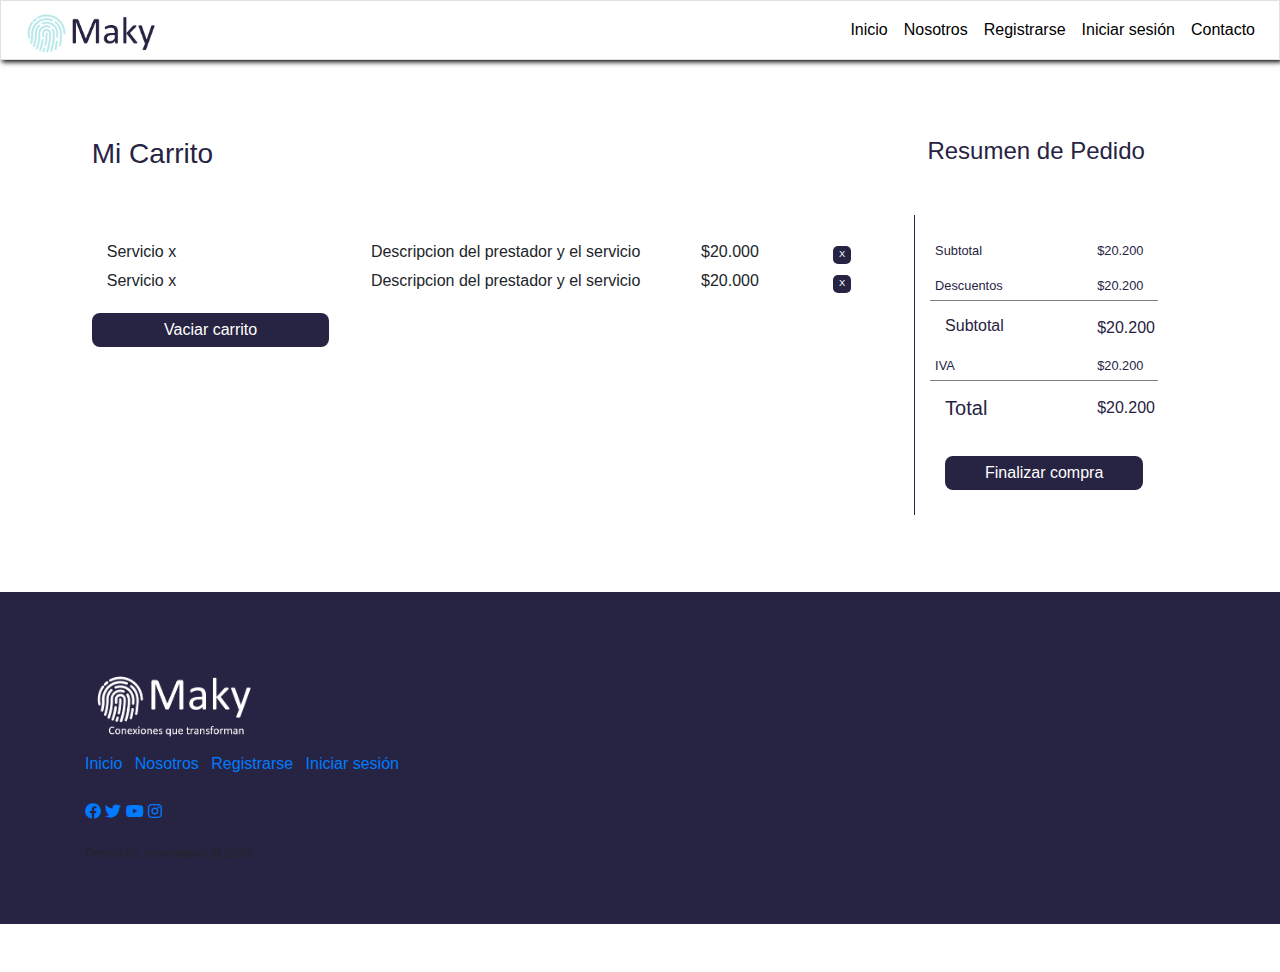
==== commit 76bec234: "arreglo de un link que no estaba bien conectado" ====
--- a/cart.html
+++ b/cart.html
@@ -67,7 +67,8 @@
                     <img src="./assets/img/sad.png" alt="sadFlower" id="emptyCartImg">
                     <p class="myText">El carrito está vacío</p>
                     
-                    <a href="index.html" class="myText">Seguir comprando</a>
+                    <a href="./index.html" class="myText mylink">Seguir comprando</a>
+                   
                 </div>
                 <div class="container serviceslist" id="cartItems">
                     <div class="row servicioEnLista">
--- a/assets/css/carrito.css
+++ b/assets/css/carrito.css
@@ -66,10 +66,11 @@
 
 #emptyCartImg {
   opacity: 0.3;
-  width: 300px;
-  height: auto;
-  position: absolute;
-  top: 40;
-  left: 50; }
+  width: 100px;
+  height: auto; }
+
+.mylink {
+  color: #272343;
+  text-decoration: underline; }
 
 /*# sourceMappingURL=carrito.css.map */
--- a/assets/css/header.css
+++ b/assets/css/header.css
@@ -8,7 +8,8 @@
 
 .navbar{
     box-shadow: 2px 2px 5px #000;
-    opacity: 0.8;
+    opacity: 1;
+    background-color: #ffffff;
 }
 .navbar-nav a{
     color: #000000 !important;
@@ -27,8 +28,8 @@
 }
 
 #navBarLogo{
-       height: 80px;
-            width: auto;
-           object-fit: cover;
-           margin: -20px -20px -30px 0px;
+    height: 80px;
+    width: auto;
+    object-fit: cover;
+    margin: -20px -20px -30px 0px;
 }
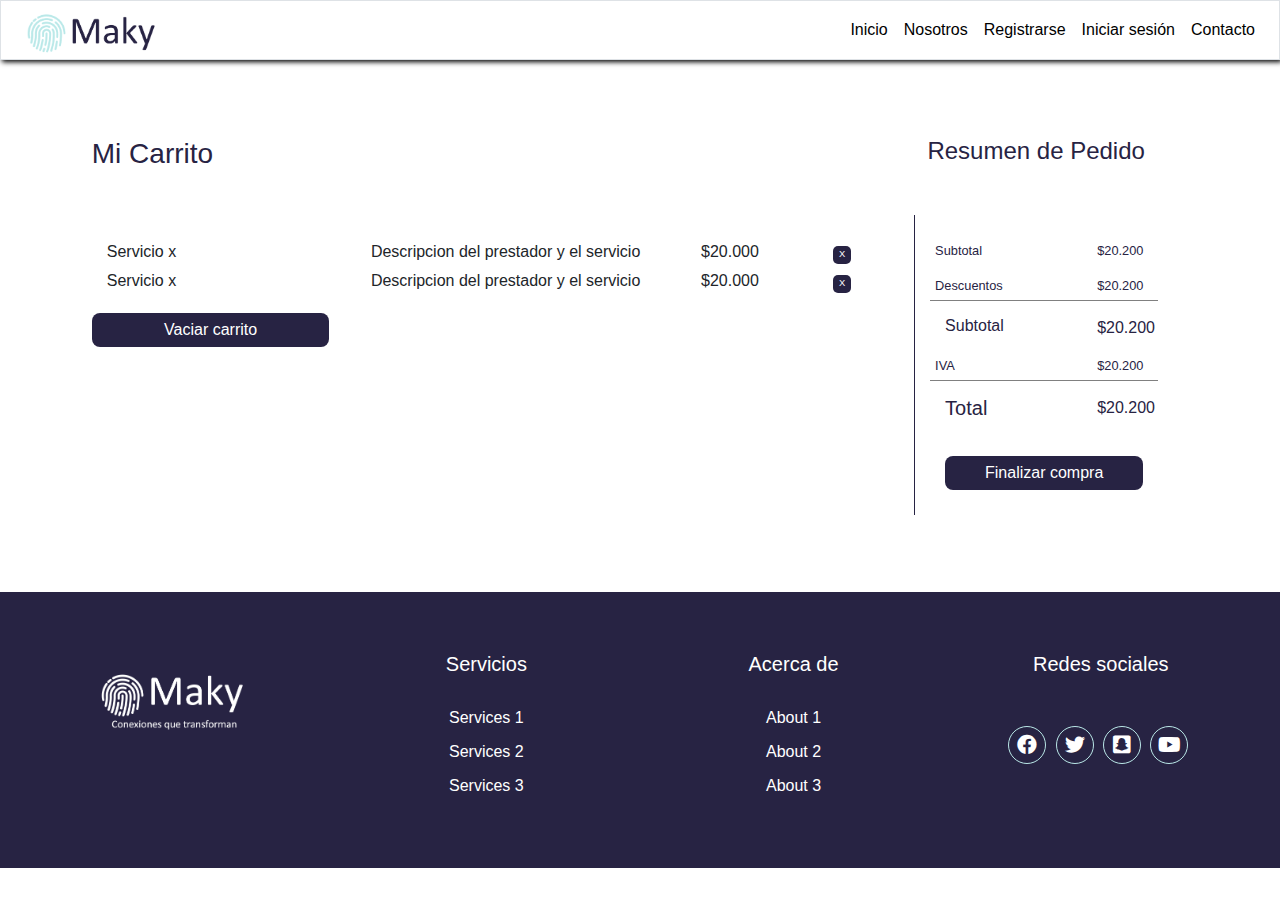
==== commit 5f2db05a: "Merge branch 'AlejandroFandino' into Develop" ====
--- a/cart.html
+++ b/cart.html
@@ -35,7 +35,7 @@
                         <a class="nav-link" href="index.html">Inicio</a>
                     </li>
                     <li class="nav-item">
-                        <a class="nav-link" href="#">Nosotros</a>
+                        <a class="nav-link" href="index.html #nosotros">Nosotros</a>
                     </li>
                     <li class="nav-item">
                         <a class="nav-link" href="#">Registrarse</a>
@@ -147,26 +147,30 @@
     <!-------------------------------- Fin Main  ------------------------------------->
 
     <!------------------------------ Inicio Footer ----------------------------------->
-    <footer id="footer" class="footer my-5">
-        <div class="container">
-            <img src="./assets/Logo/logoMakyBlanco.png" alt="logo" class="logo-brand" height="100px" width="auto">
-            <ul class="list-inline">
-                <li class="list-inline-item footer-menu"><a href="index.html"> Inicio</a></li>
-                <li class="list-inline-item footer-menu"><a href="#"> Nosotros </a></li>
-                <li class="list-inline-item footer-menu"><a href="#"> Registrarse</a></li>
-                <li class="list-inline-item footer-menu"><a href="#"> Iniciar sesión</a></li>
-            </ul>
-            <ul class="list-unstyled list-inline mt-4">
-                <li class="footer-icon">
-                    <a href="#"><i class="fab fa-facebook"></i></a>
-                    <a href="#"><i class="fab fa-twitter"></i></a>
-                    <a href="#"><i class="fab fa-youtube"></i></a>
-                    <a href="#"><i class="fab fa-instagram"></i></a>
-                </li>
-            </ul>
-            <small>
-                Derechos reservados @2020
-            </small>
+    <footer class="footer" id="footer">
+        <div class="partFooter">
+            <img src="./assets/Logo/logoMakyBlanco.png" alt="">
+        </div>
+        <div class="partFooter">
+            <h4>Servicios</h4>
+            <a href="#">Services 1 </a>
+            <a href="#">Services 2 </a>
+            <a href="#">Services 3 </a>
+        </div>
+        <div class="partFooter">
+            <h4>Acerca de </h4>
+            <a href="#">About 1 </a>
+            <a href="#">About 2 </a>
+            <a href="#">About 3 </a>
+        </div>
+        <div class="partFooter">
+            <h4>Redes sociales</h4>
+            <div class="social-media">
+                <i class="fab fa-facebook"></i>
+                <i class="fab fa-twitter"></i>
+                <i class="fab fa-snapchat-square"></i>
+                <i class="fab fa-youtube"></i>
+            </div>
         </div>
     </footer>
     <!------------------------------ Inicio Footer ----------------------------------->
